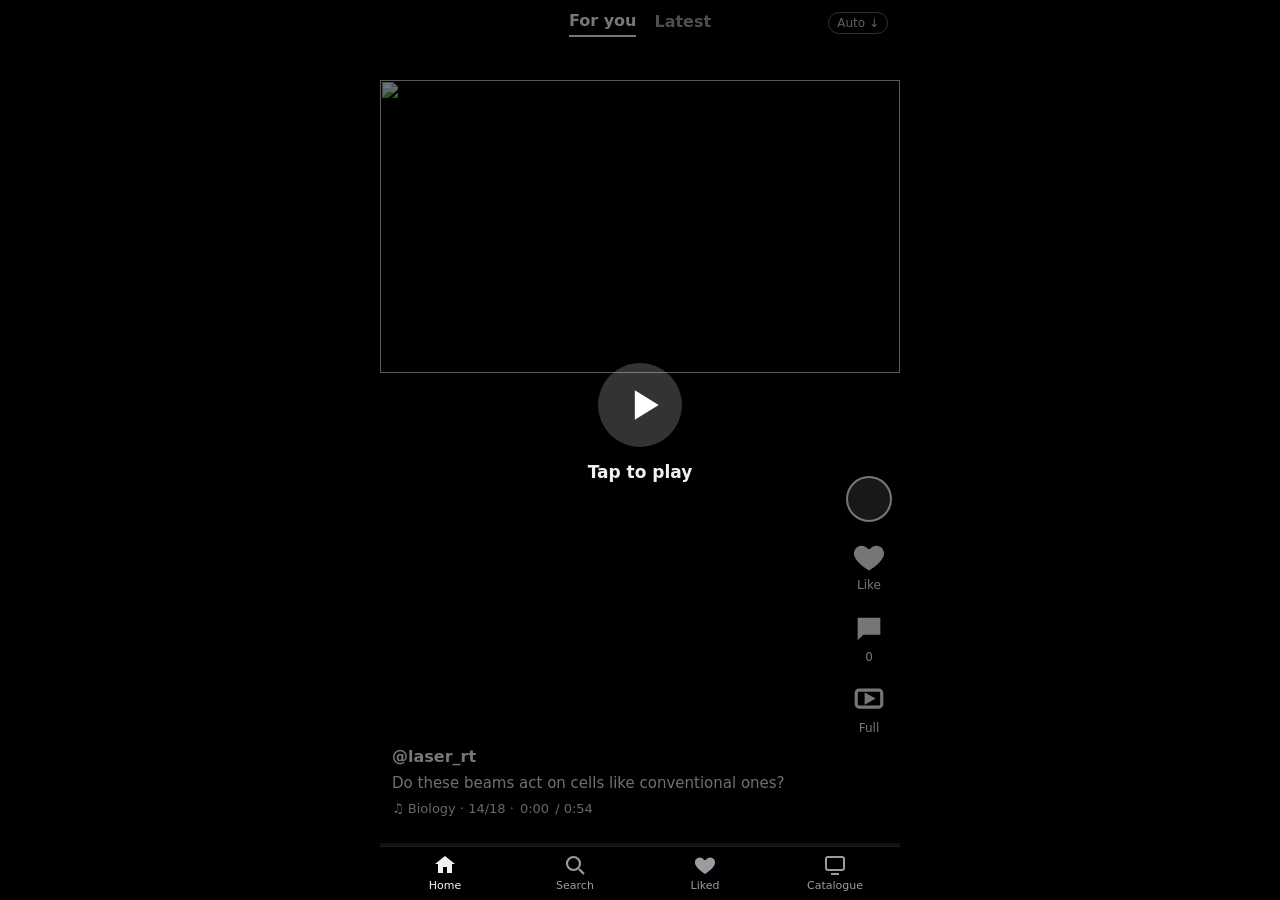
==== reels.html @ 9eea8e3e "reels.html: no video changes" ====
<!doctype html>
<html lang="en"><head><script src="config.js?v=9de1dff6"></script><script src="site.js?v=9de1dff6"></script><link rel="alternate" type="application/rss+xml" title="Explainers" href="feed.xml"><meta charset="utf-8">
<meta name="viewport" content="width=device-width,initial-scale=1,viewport-fit=cover,interactive-widget=resizes-content">
<meta name="theme-color" content="#000"><meta name="apple-mobile-web-app-capable" content="yes">
<title>Reels</title>
<style>
:root{--bg:#000;--card:#121318;--line:#25272e;--text:#f1f1f1;--mute:#9a9ca3;--acc:#fe2c55;--acc2:#25f4ee}
*{box-sizing:border-box;-webkit-tap-highlight-color:transparent}
html,body{margin:0;height:100%;background:var(--bg);color:var(--text);font:15px/1.35 system-ui,-apple-system,sans-serif;overflow:hidden}
button{font:inherit;color:inherit;background:none;border:0;padding:0;cursor:pointer}
#app{position:fixed;inset:0;max-width:520px;margin:auto;background:#000}
.view{position:absolute;inset:0 0 calc(54px + env(safe-area-inset-bottom));display:none}.view.on{display:block}
#nav{position:absolute;left:0;right:0;bottom:0;height:calc(54px + env(safe-area-inset-bottom));padding-bottom:env(safe-area-inset-bottom);
  display:flex;background:#000;border-top:1px solid #1c1d22;z-index:5}
#nav a{flex:1;display:flex;flex-direction:column;align-items:center;justify-content:center;color:var(--mute);text-decoration:none;font-size:11px;gap:2px}
#nav a.on{color:var(--text)}#nav svg{width:24px;height:24px}
/* feed */
#feed{height:100%;overflow-y:scroll;scroll-snap-type:y mandatory;overscroll-behavior:contain;scrollbar-width:none}
#feed::-webkit-scrollbar{display:none}
.slide{position:relative;height:100%;scroll-snap-align:start;scroll-snap-stop:always;overflow:hidden;background:#000}
.bg{position:absolute;inset:-30px;background-size:cover;background-position:center;filter:blur(26px) brightness(.45);transform:scale(1.1)}
.stage{position:absolute;left:0;right:0;top:max(80px,calc(42% - 28vw));aspect-ratio:16/9}
/* the picture never takes a touch: taps and holds go through to .tap (the rewind video sits above .tap, and a phone's
   own long-press menu on a video offers to download it) */
.stage{pointer-events:none;-webkit-touch-callout:none;-webkit-user-select:none;user-select:none}
.stage img,.stage video{position:absolute;inset:0;width:100%;height:100%;object-fit:contain;background:#000}
.stage video{opacity:0;transition:opacity .15s;z-index:1}.slide.ready .stage video{opacity:1}
.stage video.rv{z-index:2;opacity:0!important;transition:none}.stage video.rv.on{opacity:1!important}
.tap{position:absolute;inset:0;z-index:1;-webkit-user-select:none;user-select:none;-webkit-touch-callout:none;touch-action:pan-y}
.spd{position:absolute;top:calc(96px + env(safe-area-inset-top));left:50%;transform:translateX(-50%);z-index:3;display:none;
  background:#000a;border:1px solid #fff3;border-radius:16px;padding:5px 14px;font-weight:600;pointer-events:none;white-space:nowrap}
.slide.fast .spd,.slide.rew .spd{display:block}.slide.fast .spd::after{content:'2\00d7  \25b6\25b6'}.slide.rew .spd::after{content:'\25c0\25c0  Rewind'}
.side{position:absolute;right:8px;bottom:110px;display:flex;flex-direction:column;align-items:center;gap:18px;z-index:2}
.side button,.side a{display:flex;flex-direction:column;align-items:center;font-size:12px;gap:3px;color:#fff;text-decoration:none;text-shadow:0 1px 3px #000}
.side svg{width:34px;height:34px;filter:drop-shadow(0 1px 2px #000a)}
.av{width:46px;height:46px;border-radius:50%;border:2px solid #fff;background:#333 center/cover}
.liked svg{fill:var(--acc);stroke:var(--acc)}
.cap{position:absolute;left:12px;right:72px;bottom:28px;z-index:2;text-shadow:0 1px 3px #000}
.who{font-weight:700;font-size:16px;color:#fff;text-decoration:none}
.txt{margin-top:6px;display:-webkit-box;-webkit-line-clamp:3;-webkit-box-orient:vertical;overflow:hidden}.txt.open{-webkit-line-clamp:unset}.doc{display:none;color:#bbb;font-size:13px}.txt.open .doc{display:block;margin-top:6px}
.meta{margin-top:7px;font-size:13px;color:#ddd;display:flex;gap:6px;align-items:center}
/* the progress bar: a thin line with a finger-sized grab strip; dragging it scrubs through the reel */
.prog{position:absolute;left:0;right:0;bottom:0;height:24px;z-index:3;touch-action:none;cursor:pointer}
.prog b{position:absolute;left:0;right:0;bottom:0;height:3px;background:#ffffff26;transition:height .1s}
.prog i{position:relative;display:block;height:100%;width:0;background:#fff}
.prog i::after{content:'';position:absolute;right:-7px;top:50%;width:14px;height:14px;margin-top:-7px;border-radius:50%;background:#fff;display:none}
.slide.drag .prog b{height:6px}.slide.drag .prog i::after{display:block}
.scrub{position:absolute;left:50%;bottom:64px;transform:translateX(-50%);z-index:3;font-size:28px;font-weight:700;text-shadow:0 1px 4px #000;
  display:none;pointer-events:none;white-space:nowrap}
.slide.drag .scrub{display:block}.slide.drag .cap,.slide.drag .side{opacity:0}
/* notes, shown like comments */
#sheet{position:absolute;inset:0;z-index:8;display:none}#sheet.on{display:block}
#sheet .dim{position:absolute;inset:0;background:#0007}
#sheet .pan{position:absolute;left:0;right:0;bottom:0;height:64%;background:#1a1b20;border-radius:14px 14px 0 0;display:flex;flex-direction:column;
  padding-bottom:env(safe-area-inset-bottom)}
#sheet .hd{text-align:center;font-weight:700;font-size:14px;padding:14px 44px 10px;position:relative}
#sheet .x{position:absolute;right:14px;top:6px;font-size:26px;color:#aaa}
#clist{flex:1;overflow-y:auto;padding:0 14px}
#clist h4{margin:12px 0 2px;font-size:12px;color:var(--mute);font-weight:600}
.cm{display:flex;gap:10px;padding:9px 0}.cm.done{opacity:.55}
.cm .ts{flex:none;align-self:flex-start;background:#2a2b31;color:var(--acc2);border-radius:10px;padding:2px 8px;font-size:12px;font-weight:600}
.cm .bd{flex:1;min-width:0}.cm .sn{font-size:12px;color:var(--mute)}.cm .st{color:#8bd17c;margin-left:6px}
.cm .tx{margin-top:2px;white-space:pre-wrap;overflow-wrap:anywhere}
#cform{display:flex;gap:8px;padding:10px 12px;border-top:1px solid #2a2b31}
/* an editable line, not an input or textarea: phone browsers put their AutoFill bar (passwords, cards, places) over
   any form field, Chrome on Android even over a textarea, and it hides the box */
#cin{flex:1;min-width:0;background:#2a2b31;border-radius:18px;color:var(--text);padding:10px 14px;font:16px/1.3 system-ui,sans-serif;
  outline:none;min-height:40px;max-height:96px;overflow-y:auto;white-space:pre-wrap;overflow-wrap:anywhere;cursor:text}
#cin:empty::before{content:attr(data-ph);color:var(--mute);pointer-events:none}
#cform button{color:var(--acc);font-weight:700;padding:0 6px}
.top{position:absolute;top:0;left:0;right:0;z-index:4;display:flex;justify-content:center;align-items:center;gap:18px;
  padding:calc(10px + env(safe-area-inset-top)) 12px 10px;background:linear-gradient(#0009,#0000);pointer-events:none}
.top>*{pointer-events:auto}.top a{color:#ffffffa8;text-decoration:none;font-weight:600;font-size:16px;padding-bottom:3px}
.top a.on{color:#fff;border-bottom:2px solid #fff}.top .back{position:absolute;left:12px;font-size:22px;color:#fff}
.top .ttl{font-weight:700}.top .auto{position:absolute;right:12px;font-size:12px;color:#fffc;border:1px solid #fff6;border-radius:12px;padding:2px 8px}
.top .auto.on{background:#fff;color:#000}
#gate{position:absolute;inset:0;z-index:6;display:none;flex-direction:column;align-items:center;justify-content:center;gap:14px;
  background:#0008;font-weight:700;font-size:17px;text-shadow:0 1px 3px #000}
#gate svg{width:84px;height:84px;fill:#fff;background:#fff3;border-radius:50%;padding:20px 16px 20px 24px}
.pz{position:absolute;left:50%;top:50%;transform:translate(-50%,-50%);z-index:2;pointer-events:none;opacity:0;transition:opacity .15s}
.pz svg{width:72px;height:72px;fill:#fffb}.slide.paused .pz{opacity:1}
.heart{position:absolute;z-index:3;pointer-events:none;width:90px;height:90px;fill:var(--acc);animation:pop .7s forwards}
@keyframes pop{0%{transform:translate(-50%,-50%) scale(.3);opacity:0}25%{transform:translate(-50%,-50%) scale(1.1);opacity:1}
  100%{transform:translate(-50%,-90%) scale(1);opacity:0}}
#toast{position:fixed;left:50%;bottom:90px;transform:translateX(-50%);background:#fff;color:#000;border-radius:8px;padding:8px 14px;
  z-index:9;display:none;font-weight:600}
/* lists */
.page{height:100%;overflow-y:auto;padding:calc(10px + env(safe-area-inset-top)) 0 20px}
.bar{display:flex;align-items:center;gap:10px;padding:0 12px 10px}
.bar input{flex:1;background:#1e1f25;border:0;border-radius:8px;color:var(--text);padding:10px 12px;font:inherit;outline:none}
.bar .back{font-size:22px}
h3{font-size:14px;color:var(--mute);font-weight:600;margin:14px 12px 8px;text-transform:uppercase;letter-spacing:.04em}
.acc{display:flex;gap:12px;align-items:center;padding:8px 12px;color:var(--text);text-decoration:none}
.acc .av{width:54px;height:54px;border:0;flex:none}.acc b{display:block}.acc span{color:var(--mute);font-size:13px;display:block}
.acc .t{overflow:hidden;display:-webkit-box;-webkit-line-clamp:2;-webkit-box-orient:vertical}
.grid{display:grid;grid-template-columns:repeat(3,1fr);gap:2px}
.tile{position:relative;aspect-ratio:3/4;background:#111 center/cover;color:#fff;text-decoration:none;overflow:hidden}
.tile span{position:absolute;left:5px;bottom:4px;font-size:12px;font-weight:600;text-shadow:0 1px 3px #000}
.tile em{position:absolute;right:5px;top:4px;font-size:11px;font-style:normal;background:#000a;border-radius:4px;padding:0 5px}
.tile .nm{position:absolute;left:0;right:0;bottom:0;padding:18px 5px 4px;font-size:12px;background:linear-gradient(#0000,#000c);
  white-space:nowrap;overflow:hidden;text-overflow:ellipsis}
.prof{text-align:center;padding:0 16px}.prof .av{width:96px;height:96px;margin:6px auto 10px;border:0}
.prof .h{font-weight:700;font-size:17px}.prof .n{color:#ddd;margin-top:6px}
.stats{display:flex;justify-content:center;gap:26px;margin:14px 0}.stats b{display:block;font-size:17px}.stats span{color:var(--mute);font-size:13px}
.btns{display:flex;gap:8px;justify-content:center;margin-bottom:14px}
.btns a{background:var(--acc);color:#fff;border-radius:6px;padding:9px 18px;text-decoration:none;font-weight:600}
.btns a.alt{background:#2a2b31}
.empty{color:var(--mute);padding:30px 16px;text-align:center}
</style></head><body><div id="app">
<div id="v-feed" class="view"><div id="feed"></div><div class="top" id="ftop"></div>
 <button id="gate"><svg viewBox="0 0 24 24"><path d="M7 4v16l13-8z"/></svg>Tap to play</button></div>
<div id="v-search" class="view"><div class="page"><div class="bar"><input id="q" type="search" placeholder="Search accounts and reels" autocomplete="off"></div><div id="sres"></div></div></div>
<div id="v-liked" class="view"><div class="page"><div class="bar"><b style="font-size:17px">Liked</b></div><div id="lres"></div></div></div>
<div id="v-prof" class="view"><div class="page" id="pres"></div></div>
<nav id="nav">
 <a href="#/" data-v="feed"><svg viewBox="0 0 24 24" fill="currentColor"><path d="M12 3 2 11h3v9h5v-6h4v6h5v-9h3z"/></svg>Home</a>
 <a href="#/search" data-v="search"><svg viewBox="0 0 24 24" fill="none" stroke="currentColor" stroke-width="2.2"><circle cx="10.5" cy="10.5" r="6.5"/><path d="m16 16 5 5"/></svg>Search</a>
 <a href="#/liked" data-v="liked"><svg viewBox="0 0 24 24" fill="currentColor"><path d="M12 21s-7.5-4.6-9.6-9.2C.9 8.4 3 4.5 6.7 4.5c2.2 0 3.6 1.2 4.3 2.4h2c.7-1.2 2.1-2.4 4.3-2.4 3.7 0 5.8 3.9 4.3 7.3C19.5 16.4 12 21 12 21z"/></svg>Liked</a>
 <a href="/" data-v="cat"><svg viewBox="0 0 24 24" fill="none" stroke="currentColor" stroke-width="2"><rect x="3" y="4" width="18" height="13" rx="2"/><path d="M8 21h8"/></svg>Catalogue</a>
</nav>
<div id="sheet"><div class="dim"></div><div class="pan"><div class="hd"><span id="shd"></span><button class="x" aria-label="Close">&times;</button></div>
 <div id="clist"></div><div id="cform"><div id="cin" contenteditable="true" role="textbox" aria-label="Add a comment" enterkeyhint="send" spellcheck="true"></div><button id="cpost">Post</button></div></div></div>
</div><div id="toast"></div>
<script>
// window.SITE is set on the website (site/public/site.js): reels, notes and the catalogue's address come from there
const SITE=window.SITE||null,HOME=SITE?'./':'/';
const $=s=>document.querySelector(s),esc=s=>String(s).replace(/[&<>"']/g,c=>'&#'+c.charCodeAt(0)+';');
const fmt=s=>{s=Math.max(0,Math.round(s));return Math.floor(s/60)+':'+String(s%60).padStart(2,'0')};
const ls={get(k,d){try{const v=localStorage.getItem(k);return v==null?d:JSON.parse(v)}catch(e){return d}},
  set(k,v){try{localStorage.setItem(k,JSON.stringify(v))}catch(e){}}};
let accs=[],by={},all=[],likes=new Set(ls.get('reels:likes',[])),auto=ls.get('reels:auto',false);
const key=r=>r.vid+':'+r.scene;
const ICON={heart:'<svg viewBox="0 0 24 24" fill="#fff" stroke="#fff" stroke-width="1"><path d="M12 21s-7.5-4.6-9.6-9.2C.9 8.4 3 4.5 6.7 4.5c2.2 0 3.6 1.2 4.3 2.4h2c.7-1.2 2.1-2.4 4.3-2.4 3.7 0 5.8 3.9 4.3 7.3C19.5 16.4 12 21 12 21z"/></svg>',
  note:'<svg viewBox="0 0 24 24" fill="#fff"><path d="M4 4h16v12H8l-4 4z"/></svg>',
  full:'<svg viewBox="0 0 24 24" fill="none" stroke="#fff" stroke-width="2.2"><rect x="3" y="5" width="18" height="12" rx="2"/><path d="m10 8.5 4.5 2.5-4.5 2.5z" fill="#fff"/></svg>',
  play:'<svg viewBox="0 0 24 24"><path d="M7 4v16l13-8z"/></svg>'};
// one <video> for the whole page, moved into whichever reel is on screen: a phone unlocks sound once for it, and
// only one stream is ever loading
const V=document.createElement('video');V.playsInline=true;V.muted=true;V.preload='auto';
for(const k of ['playsinline','webkit-playsinline','muted'])V.setAttribute(k,'');
// the rewind copy: the same picture played backwards (made by the server, tools/reels_reverse.sh), shown over V and
// played forwards at 3x while the left half is held; a moment t of the video is revD - t in it
const R=document.createElement('video');R.className='rv';R.playsInline=true;R.muted=true;R.preload='auto';
for(const k of ['playsinline','webkit-playsinline','muted'])R.setAttribute(k,'');
R.onerror=()=>{R.dataset.src=''};                       // not made yet: ask again on the next reel
let revD=0;
// sound is on from the start; a browser that refuses to autoplay with sound gets the reel silent, and the first tap
// turns the sound on for the rest of the visit
let list=[],mode='',cur=null,curSl=null,userPaused=false,soundOn=true,jumpT=null;
// a fresh visit opens on a tap-to-play cover: a browser plays sound only once the page has been touched, so with the
// cover the first reel starts with its sound rather than silent, and every reel after it plays with sound by itself
let gated=!(navigator.userActivation&&navigator.userActivation.hasBeenActive);
$('#gate').onclick=()=>{gated=false;$('#gate').style.display='none';soundOn=true;V.muted=false;userPaused=false;
  if(curSl)curSl.classList.remove('paused','blocked');start()};
// the reel on screen: the observer, and the scroll position once scrolling stops (a backgrounded tab may skip the observer)
function settle(){const f=$('#feed'),s=f.children[Math.round(f.scrollTop/(f.clientHeight||1))];if(s)activate(s)}
$('#feed').addEventListener('scroll',()=>{clearTimeout(settle._t);settle._t=setTimeout(settle,150)},{passive:true});
// an Android keyboard shrinks the page (interactive-widget=resizes-content, so the comment box sits on it), and every
// reel with it: keep the reel on screen in place, and change reels only while no comment sheet is open
addEventListener('resize',()=>{if(curSl)$('#feed').scrollTop=curSl.offsetTop});
const io=new IntersectionObserver(es=>{for(const e of es)if(e.isIntersecting)activate(e.target)},{root:$('#feed'),threshold:.6});
function slide(r,k){const a=by[r.vid],s=document.createElement('section');s.className='slide';s._r=r;s._k=k;
  s.innerHTML=`<div class="bg"></div><div class="stage"><img alt=""></div>
   <div class="tap"></div><div class="pz">${ICON.play}</div><div class="spd"></div>
   <div class="side"><a class="av" href="#/@${encodeURIComponent(r.vid)}" style="background-image:url('${a.avatar}')" aria-label="Account"></a>
    <button class="lk${likes.has(key(r))?' liked':''}">${ICON.heart}<span>Like</span></button>
    <button class="nt">${ICON.note}<span>0</span></button>
    <a class="fl" href="#">${ICON.full}<span>Full</span></a></div>
   <div class="cap"><a class="who" href="#/@${encodeURIComponent(r.vid)}">@${esc(r.vid)}</a>
    <div class="txt">${esc(r.cap||r.name)}${r.doc?`<span class="doc"> ${esc(r.doc)}</span>`:''}</div>
    <div class="meta">&#9835; ${esc(r.name)} &middot; ${r.n}/${a.reels.length} &middot; <span class="tm">0:00</span> / ${fmt(r.b-r.a)}</div></div>
   <div class="prog"><b><i></i></b></div><div class="scrub"></div>`;
  if(notes[r.vid])noteCount(s);
  s.querySelector('.txt').onclick=e=>e.currentTarget.classList.toggle('open');
  // drag the bar to a moment of the reel: the picture follows the finger, and play carries on from there on release
  const pg=s.querySelector('.prog');
  const scrubTo=e=>{const rc=pg.getBoundingClientRect(),f=Math.max(0,Math.min(1,(e.clientX-rc.left)/rc.width)),t=r.a+f*(r.b-r.a);
    s._drag.t=Math.min(t,r.b-.1);pg.querySelector('i').style.width=f*100+'%';
    s.querySelector('.scrub').textContent=fmt(t-r.a)+' / '+fmt(r.b-r.a);s.querySelector('.tm').textContent=fmt(t-r.a);
    if(!V.seeking)V.currentTime=s._drag.t};
  pg.addEventListener('pointerdown',e=>{if(s!==curSl)return;e.preventDefault();e.stopPropagation();pg.setPointerCapture(e.pointerId);
    s._drag={was:V.paused,t:V.currentTime};V.pause();s.classList.add('drag');scrubTo(e)});
  pg.addEventListener('pointermove',e=>{if(s._drag)scrubTo(e)});
  const drop=()=>{const d=s._drag;if(!d)return;s._drag=null;s.classList.remove('drag');V.currentTime=d.t;
    if(!d.was&&!userPaused)V.play().catch(()=>{})};
  pg.addEventListener('pointerup',drop);pg.addEventListener('pointercancel',drop);pg.onclick=e=>e.stopPropagation();
  s.querySelector('.lk').onclick=()=>like(s,false);
  s.querySelector('.nt').onclick=()=>note(s);
  s.querySelector('.fl').onclick=e=>{e.preventDefault();location.href=HOME+'#v='+encodeURIComponent(r.vid)+'&t='+Math.floor(s===curSl?V.currentTime:r.a)};
  let last=0;
  // act on the tap itself, never after a timer: a phone only lets play() and sound through inside the tap's handler.
  // A second tap within 300 ms undoes the first one's pause or play and likes the reel instead
  let toggled=false,hold=null,held=false;
  const tp=s.querySelector('.tap');
  tp.onclick=e=>{if(held){held=false;return}const now=Date.now(),dbl=now-last<300;last=dbl?0:now;
    if(dbl){if(toggled)toggle(s);toggled=false;like(s,true,e);return}
    if(V.muted){soundOn=true;V.muted=false}           // a reel playing silent gets its sound with the first tap
    toggled=true;toggle(s)};
  // press and hold: the right half plays at 2x, the left half rewinds, until the finger lifts (a swipe cancels it)
  tp.addEventListener('pointerdown',e=>{held=false;if(s!==curSl)return;
    const right=e.clientX-s.getBoundingClientRect().left>s.clientWidth/2;
    hold={x:e.clientX,y:e.clientY,t:setTimeout(()=>{held=true;startHold(s,right)},350)}});
  tp.addEventListener('pointermove',e=>{if(hold&&!held&&Math.hypot(e.clientX-hold.x,e.clientY-hold.y)>12){clearTimeout(hold.t);hold=null}});
  for(const k of ['pointerup','pointercancel','pointerleave'])tp.addEventListener(k,()=>{if(hold){clearTimeout(hold.t);hold=null}if(held)stopHold(s)});
  tp.oncontextmenu=e=>e.preventDefault();
  return s}
let rew=null,holdPaused=false;
function startHold(s,right){holdPaused=V.paused;s.classList.add(right?'fast':'rew');
  if(right){V.playbackRate=2;V.play().catch(()=>{})}
  else{V.pause();const D=R.duration;
    if(R.readyState>=2&&isFinite(D)&&Math.abs(D-V.duration)<2){revD=D;R.currentTime=Math.max(0,D-V.currentTime);
      R.addEventListener('seeked',()=>{if(!s.classList.contains('rew'))return;R.classList.add('on');R.playbackRate=3;R.play().catch(()=>{})},{once:true})}
    else{revD=0;if(R.readyState<1)R.play().then(()=>R.pause()).catch(()=>{});   // fallback: step back by seeking
      rew=setInterval(()=>{if(!V.seeking&&cur)V.currentTime=Math.max(cur.a,V.currentTime-.6)},100)}}}
function stopHold(s){if(!s.classList.contains('fast')&&!s.classList.contains('rew'))return;
  const back=s.classList.contains('rew')&&revD;s.classList.remove('fast','rew');V.playbackRate=1;clearInterval(rew);rew=null;
  if(back){V.currentTime=Math.max(cur.a,revD-R.currentTime);R.pause();revD=0;   // keep the rewind frame up until V is there
    V.addEventListener('seeked',()=>R.classList.remove('on'),{once:true})}
  holdPaused?V.pause():V.play().catch(()=>{})}
// posters only for the reel on screen and its neighbours: a phone opens few connections to the server, and a
// screenful of poster requests would hold up the video itself
function hydrate(s){if(s&&!s._h){s._h=1;s.querySelector('.bg').style.backgroundImage=`url('${s._r.thumb}')`;s.querySelector('.stage img').src=s._r.thumb}}
function toggle(s){if(V.paused){userPaused=false;s.classList.remove('blocked');V.play().catch(()=>{})}else{userPaused=true;V.pause()}
  s.classList.toggle('paused',userPaused)}
// start the reel: muted autoplay is allowed everywhere; if even that is refused, show the play button and wait for a tap
function start(){const s=curSl;if(gated)return;V.play().then(()=>s&&s.classList.remove('blocked')).catch(()=>{
  if(!V.muted){V.muted=true;soundOn=false;return start()}
  if(s===curSl){s.classList.add('paused','blocked')}})}
function like(s,burst,e){const k=key(s._r),b=s.querySelector('.lk');
  if(burst){const h=document.createElementNS('http://www.w3.org/2000/svg','svg');h.setAttribute('viewBox','0 0 24 24');h.setAttribute('class','heart');
    h.innerHTML=ICON.heart.replace(/^<svg[^>]*>|<\/svg>$/g,'');h.style.left=e.clientX-s.getBoundingClientRect().left+'px';
    h.style.top=e.clientY-s.getBoundingClientRect().top+'px';s.append(h);setTimeout(()=>h.remove(),800);likes.add(k)}
  else likes.has(k)?likes.delete(k):likes.add(k);
  b.classList.toggle('liked',likes.has(k));ls.set('reels:likes',[...likes])}
// notes read like comments: the sheet lists this reel's notes, then the rest of the video's, each with the moment it
// is about (tap it to go there), and a box to add one at the moment the reel was paused on
const notes={};      // video id -> its notes from feedback.json, fetched when one of its reels first comes up
const inReel=(n,r)=>n.t>=r.a&&n.t<r.b;
async function loadNotes(vid){try{notes[vid]=SITE?await SITE.notes(vid):await (await fetch('/api/notes?id='+encodeURIComponent(vid))).json()}catch(e){notes[vid]=notes[vid]||[]}
  document.querySelectorAll('.slide').forEach(s=>{if(s._r.vid===vid)noteCount(s)})}
function noteCount(s){const k=(notes[s._r.vid]||[]).filter(n=>inReel(n,s._r)).length;s.querySelector('.nt span').textContent=k}
let sheetSl=null,sheetT=0,sheetWas=false;
async function note(s){const r=s._r;sheetSl=s;sheetT=s===curSl?V.currentTime:r.a;sheetWas=V.paused;if(s===curSl)V.pause();
  $('#cin').dataset.ph='Add a comment at '+fmt(sheetT-r.a)+'…';$('#sheet').classList.add('on');renderSheet();
  await loadNotes(r.vid);if(sheetSl===s)renderSheet()}
function renderSheet(){const r=sheetSl._r,a=by[r.vid],ns=(notes[r.vid]||[]).slice().sort((x,y)=>x.t-y.t);
  const reelOf=t=>a.reels.find(q=>t>=q.a&&t<q.b)||a.reels[a.reels.length-1];
  const row=n=>{const q=reelOf(n.t),done=n.status!=='open';return `<div class="cm${done?' done':''}">
     <button class="ts" data-n="${q.n-1}" data-t="${n.t}">${fmt(n.t-q.a)}</button>
     <div class="bd"><div class="sn">${n.by?'@'+esc(n.by)+' &middot; ':''}${esc(q.name)}${done?'<span class="st">&#10003; resolved</span>':''}</div><div class="tx">${esc(n.text)}</div>
     ${done&&n.resolution?`<div class="sn">&rarr; ${esc(n.resolution)}</div>`:''}</div></div>`};
  const mine=ns.filter(n=>inReel(n,r)),rest=ns.filter(n=>!inReel(n,r));
  $('#shd').textContent=ns.length+(ns.length===1?' comment':' comments');
  $('#clist').innerHTML=(mine.length?mine.map(row).join(''):'<div class="empty" style="padding:18px">No comments yet. Be the first.</div>')+
    (rest.length?`<h4>Elsewhere in @${esc(r.vid)}</h4>`+rest.map(row).join(''):'')}
function closeSheet(jump){if(!sheetSl)return;const s=sheetSl;sheetSl=null;$('#sheet').classList.remove('on');$('#cin').blur();
  if(!jump&&s===curSl&&!sheetWas&&!userPaused)V.play().catch(()=>{})}
$('#sheet .dim').onclick=$('#sheet .x').onclick=()=>closeSheet();
$('#clist').onclick=e=>{const b=e.target.closest('.ts');if(!b)return;const t=+b.dataset.t,s=sheetSl;closeSheet(true);
  if(s===curSl&&inReel({t},cur)){V.currentTime=t;userPaused=false;s.classList.remove('paused');V.play().catch(()=>{})}
  else{jumpT=t;setTimeout(()=>{jumpT=null},3000);location.hash='#/@'+encodeURIComponent(s._r.vid)+'/'+b.dataset.n}};
async function post(){const s=sheetSl,text=$('#cin').innerText.trim();if(!s||!text)return;
  const ok=SITE?await SITE.addNote(s._r.vid,sheetT,text):await fetch('/api/notes',{method:'POST',headers:{'Content-Type':'application/json'},body:JSON.stringify({id:s._r.vid,t:sheetT,text})}).then(x=>x.ok).catch(()=>false);
  if(!ok)return SITE?null:toast('Could not post the comment');$('#cin').textContent='';await loadNotes(s._r.vid);if(sheetSl===s)renderSheet()}
try{$('#cin').contentEditable='plaintext-only'}catch(e){}   // no pasted formatting where the browser allows it
// a box emptied by backspacing can keep a stray <br>, which would hide the placeholder
$('#cin').oninput=e=>{const c=e.currentTarget;if(!c.innerText.trim()&&c.innerHTML)c.innerHTML=''};
$('#cpost').onmousedown=e=>e.preventDefault();$('#cpost').onclick=post;   // keep the keyboard up when tapping Post
$('#cin').onkeydown=e=>{if(e.key==='Enter'&&!e.shiftKey){e.preventDefault();post()}};
// the phone keyboard covers the bottom of the page without resizing it, and an iPhone also scrolls the page under it
// (and may report innerHeight already shrunk): fit the sheet to exactly the part of the page still in view, so its
// bottom edge, with the comment box, is the top of the keyboard. The keyboard animates in, so measure again later too
if(window.visualViewport){const vv=visualViewport,fit=()=>{const sh=$('#sheet'),p=$('#sheet .pan'),
    kb=document.documentElement.clientHeight-vv.height>80;
  sh.style.top=vv.offsetTop+'px';sh.style.height=vv.height+'px';sh.style.bottom='auto';
  p.style.height=kb?Math.max(150,vv.height-50)+'px':''};
  vv.addEventListener('resize',fit);vv.addEventListener('scroll',fit);
  $('#cin').addEventListener('focus',()=>{fit();for(const ms of [150,350,700])setTimeout(fit,ms)});
  $('#cin').addEventListener('blur',()=>setTimeout(fit,350))}
function toast(t){const e=$('#toast');e.textContent=t;e.style.display='block';clearTimeout(e._t);e._t=setTimeout(()=>e.style.display='none',1600)}
function activate(s){if(curSl===s||sheetSl)return;if(curSl){curSl.classList.remove('ready','paused')}curSl=s;cur=s._r;userPaused=false;
  const a=by[cur.vid],src=a.small||a.src;s.querySelector('.stage').prepend(V);
  R.classList.remove('on');revD=0;s.querySelector('.stage').append(R);if(a.rev&&R.dataset.src!==a.rev){R.dataset.src=a.rev;R.src=a.rev;R.load()}
  let n=s;hydrate(s);for(let i=0;i<3&&n;i++){n=n.nextElementSibling;hydrate(n)}hydrate(s.previousElementSibling);
  // a new file: start it at once (an iPhone loads nothing until play() is called), silent until it has jumped to
  // the scene, then seek when its length is known
  // a note's moment to start at: kept until its reel comes up, since the rebuilt feed may pass the first reel on the way
  const t0=jumpT!=null&&inReel({t:jumpT},cur)?jumpT:cur.a+.01;if(t0===jumpT)jumpT=null;
  if(notes[cur.vid])noteCount(s);else loadNotes(cur.vid);
  if(V.dataset.src!==src){V.dataset.src=src;V.src=src;V.muted=true;V.load();
    V.addEventListener('loadedmetadata',()=>{V.currentTime=t0},{once:true});start()}
  else{V.currentTime=t0;start()}
  ls.set('reels:pos:'+mode,s._k);if(s._k>list.length-4&&mode==='foryou')more()}
function inScene(){return cur&&V.currentTime>=cur.a-.3&&V.currentTime<=cur.b}
// once at the scene, turn the sound on, but only after the visitor has touched the page: before that a phone pauses
// a video whose sound is switched on (iPhone does it after play() has already succeeded, so nothing would restart
// it), and a freshly opened link would sit still until tapped. Until then the reel plays silent
const touched=()=>!navigator.userActivation||navigator.userActivation.hasBeenActive;
V.addEventListener('seeked',()=>{const d=curSl&&curSl._drag;if(d&&Math.abs(V.currentTime-d.t)>.15)V.currentTime=d.t;   // catch up with the finger
  if(!curSl||!inScene())return;curSl.classList.add('ready');
  if(V.muted&&soundOn&&touched()){V.muted=false;if(V.paused)return;
    const s=curSl,back=()=>{V.muted=true;soundOn=false;if(s===curSl&&!userPaused)V.play().catch(()=>{})};
    V.play().catch(back);setTimeout(()=>{if(V.paused&&!V.muted&&s===curSl&&!userPaused&&!s._drag&&!sheetSl&&!s.classList.contains('rew'))back()},400)}});
V.addEventListener('playing',()=>{if(curSl&&inScene())curSl.classList.add('ready')});
// keep the clip inside its scene: every frame while visible, and on timeupdate as a backstop
function shown(t){const e=curSl.querySelector('.tm'),v=fmt(Math.min(cur.b,Math.max(cur.a,t))-cur.a);if(e.textContent!==v)e.textContent=v;
  curSl.querySelector('.prog i').style.width=Math.max(0,Math.min(100,100*(t-cur.a)/(cur.b-cur.a)))+'%'}
function check(){
  if(curSl&&curSl._drag)return;                                                              // the finger has the bar
  if(revD&&cur&&curSl&&R.classList.contains('on')){const t=revD-R.currentTime;if(t<=cur.a)R.pause();   // rewinding: stop at the scene's start
    shown(t);return}
  if(cur&&curSl&&!V.seeking&&V.readyState>1){const t=V.currentTime;
    if(t>=cur.b-.06||t<cur.a-1){if(auto&&t>=cur.b-.06&&curSl.nextElementSibling){V.pause();curSl.nextElementSibling.scrollIntoView({behavior:'smooth'})}else V.currentTime=cur.a}
    shown(t)}}
V.addEventListener('timeupdate',check);(function tick(){check();requestAnimationFrame(tick)})();
function shuffled(){const a=all.slice();for(let i=a.length-1;i>0;i--){const j=Math.random()*(i+1)|0;[a[i],a[j]]=[a[j],a[i]]}return a}
function more(){const add=shuffled(),f=$('#feed');add.forEach(r=>{const s=slide(r,list.length);list.push(r);f.append(s);io.observe(s)})}
function showFeed(m,items,start,top){if(mode!==m||!list.length||m.startsWith('@')||m==='liked'){mode=m;list=items;curSl=null;cur=null;
    const f=$('#feed');io.disconnect();f.replaceChildren(...list.map((r,k)=>slide(r,k)));f.querySelectorAll('.slide').forEach(s=>io.observe(s));
    setTimeout(()=>{f.scrollTop=(start||0)*f.clientHeight;settle()})}
  else if(curSl&&!userPaused&&!gated)V.play().catch(()=>{});
  $('#ftop').innerHTML=top;const au=$('#ftop .auto');if(au)au.onclick=()=>{auto=!auto;ls.set('reels:auto',auto);au.classList.toggle('on',auto)}}
const autoBtn=()=>`<button class="auto${auto?' on':''}">Auto &darr;</button>`;
function tile(r,href,label){return `<a class="tile" href="${href}" style="background-image:url('${r.thumb}')"><em>${fmt(r.b-r.a)}</em><div class="nm">${label}</div></a>`}
function accRow(a){return `<a class="acc" href="#/@${encodeURIComponent(a.id)}"><div class="av" style="background-image:url('${a.avatar}')"></div>
  <div><b>@${esc(a.id)}</b><span class="t">${esc(a.title)}</span><span>${a.reels.length} reels &middot; ${fmt(a.dur)}</span></div></a>`}
function search(){const q=$('#q').value.trim().toLowerCase(),hit=s=>!q||String(s).toLowerCase().includes(q);
  const as=accs.filter(a=>hit(a.id)||hit(a.title)),rs=q?all.filter(r=>hit(r.name)||hit(r.cap)||hit(r.doc)||hit(r.words)||hit(r.vid)):[];
  $('#sres').innerHTML=(as.length?'<h3>Accounts</h3>'+as.map(accRow).join(''):'')+
    (rs.length?'<h3>Reels</h3><div class="grid">'+rs.slice(0,90).map(r=>tile(r,'#/@'+encodeURIComponent(r.vid)+'/'+(r.n-1),esc(r.name))).join('')+'</div>':'')+
    (!as.length&&!rs.length?'<div class="empty">Nothing matches.</div>':'')}
function liked(k){const rs=all.filter(r=>likes.has(key(r)));
  if(k!=null&&rs.length)return showFeed('liked',rs,Math.min(k,rs.length-1),`<a class="back" href="#/liked">&larr;</a><span class="ttl">Liked</span>${autoBtn()}`);
  $('#lres').innerHTML=rs.length?'<div class="grid">'+rs.map((r,k)=>tile(r,'#/liked/'+k,esc(r.name))).join('')+'</div>':'<div class="empty">Double-tap a reel to like it.</div>'}
function profile(a){const tot=a.reels.reduce((s,r)=>s+r.b-r.a,0);
  $('#pres').innerHTML=`<div class="bar"><a class="back" href="javascript:history.back()" style="color:#fff;text-decoration:none">&larr;</a><b>@${esc(a.id)}</b></div>
   <div class="prof"><div class="av" style="background-image:url('${a.avatar}')"></div><div class="h">@${esc(a.id)}</div><div class="n">${esc(a.title)}</div>
   <div class="stats"><div><b>${a.reels.length}</b><span>Reels</span></div><div><b>${fmt(tot)}</b><span>Length</span></div>
    <div><b>${new Date(a.mtime*1000).toLocaleDateString()}</b><span>Posted</span></div></div>
   <div class="btns"><a href="#/@${encodeURIComponent(a.id)}/0">Play all</a><a class="alt" href="${HOME}#v=${encodeURIComponent(a.id)}&t=0">Full video</a></div></div>
   <div class="grid">${a.reels.map(r=>tile(r,'#/@'+encodeURIComponent(a.id)+'/'+(r.n-1),r.n+' &middot; '+esc(r.name))).join('')}</div>`;
  $('#pres').scrollTop=0}
function show(v){document.querySelectorAll('.view').forEach(e=>e.classList.toggle('on',e.id==='v-'+v));
  $('#gate').style.display=gated&&v==='feed'?'flex':'none';closeSheet(true);if(v!=='feed'){V.pause()}}
function route(){const h=decodeURIComponent(location.hash.slice(1)||'/');let m,nav='feed';
  if(h==='/'||h==='/latest'){const lat=h==='/latest';show('feed');
    const items=lat?accs.flatMap(a=>a.reels.map(r=>r)):null;
    showFeed(lat?'latest':'foryou',lat?items:shuffled(),lat?ls.get('reels:pos:latest',0):0,
      `<a href="#/" class="${lat?'':'on'}">For you</a><a href="#/latest" class="${lat?'on':''}">Latest</a>${autoBtn()}`)}
  else if(h.startsWith('/search')){show('search');nav='search';search();}
  else if((m=h.match(/^\/liked(?:\/(\d+))?$/))){nav='liked';if(m[1]!=null){show('feed');liked(+m[1])}else{show('liked');liked()}}
  else if((m=h.match(/^\/@([^/]+)(?:\/(\d+))?$/))&&by[m[1]]){const a=by[m[1]];nav='';
    if(m[2]!=null){show('feed');showFeed('@'+a.id,a.reels,Math.min(+m[2],a.reels.length-1),
      `<a class="back" href="#/@${encodeURIComponent(a.id)}">&larr;</a><span class="ttl">@${esc(a.id)}</span>${autoBtn()}`)}
    else{show('prof');profile(a)}}
  else{location.hash='#/';return}
  document.querySelectorAll('#nav a').forEach(e=>e.classList.toggle('on',e.dataset.v===nav))}
$('#q').oninput=search;window.onhashchange=route;
document.addEventListener('visibilitychange',()=>{if(document.hidden)V.pause()});
if(SITE)document.querySelector('#nav a[data-v=cat]').href=HOME;
(SITE?SITE.reels():fetch('/api/reels').then(r=>r.json())).then(d=>{accs=d;by=Object.fromEntries(d.map(a=>[a.id,a]));
  all=d.flatMap(a=>a.reels.map((r,k)=>Object.assign(r,{vid:a.id,n:k+1})));route()});
</script></body></html>
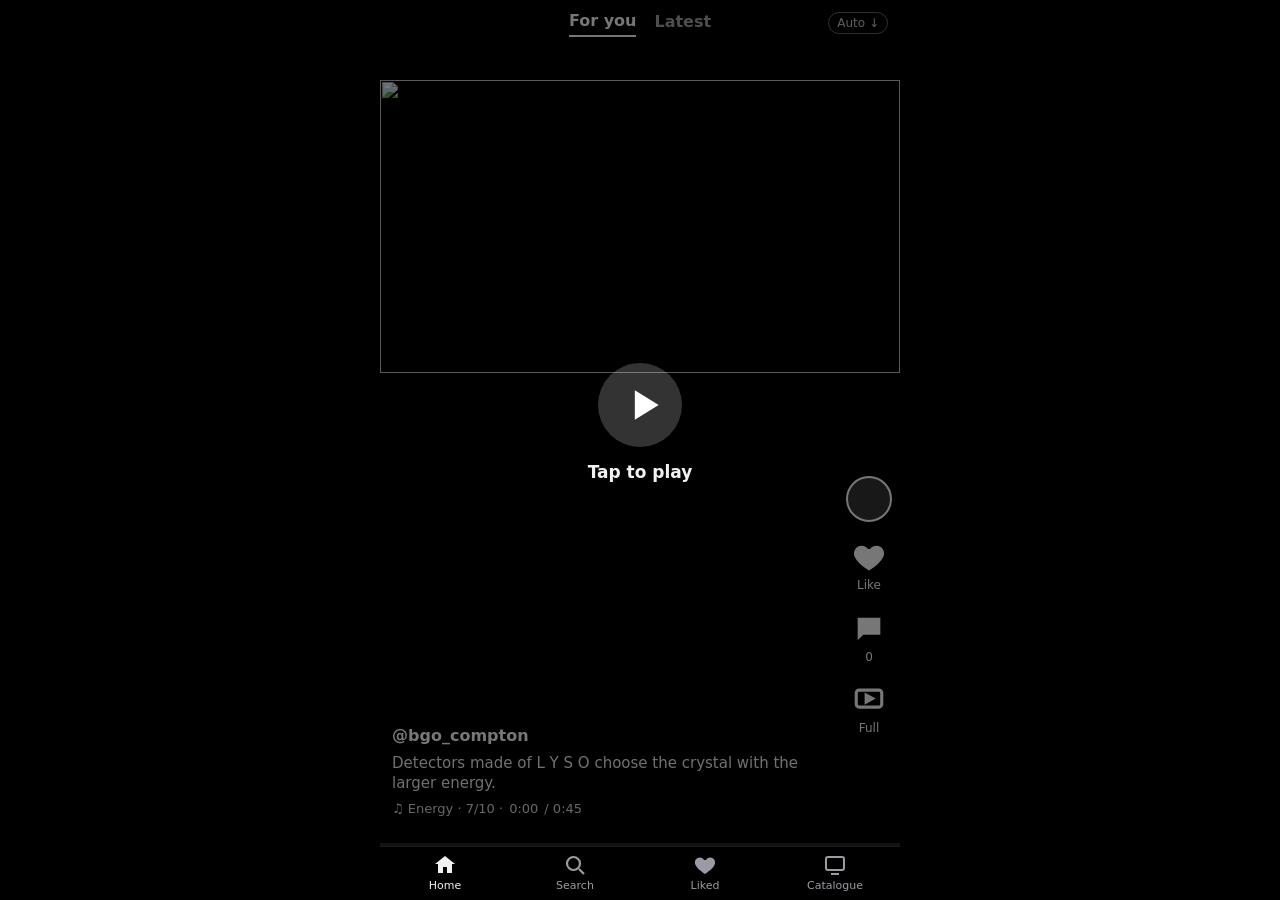
==== commit f154956e: "reels.html: no video changes" ====
--- a/reels.html
+++ b/reels.html
@@ -1,5 +1,5 @@
 <!doctype html>
-<html lang="en"><head><script src="config.js?v=9de1dff6"></script><script src="site.js?v=9de1dff6"></script><link rel="alternate" type="application/rss+xml" title="Explainers" href="feed.xml"><meta charset="utf-8">
+<html lang="en"><head><script src="config.js?v=3dc3435a"></script><script src="site.js?v=3dc3435a"></script><link rel="alternate" type="application/rss+xml" title="Explainers" href="feed.xml"><meta charset="utf-8">
 <meta name="viewport" content="width=device-width,initial-scale=1,viewport-fit=cover,interactive-widget=resizes-content">
 <meta name="theme-color" content="#000"><meta name="apple-mobile-web-app-capable" content="yes">
 <title>Reels</title>
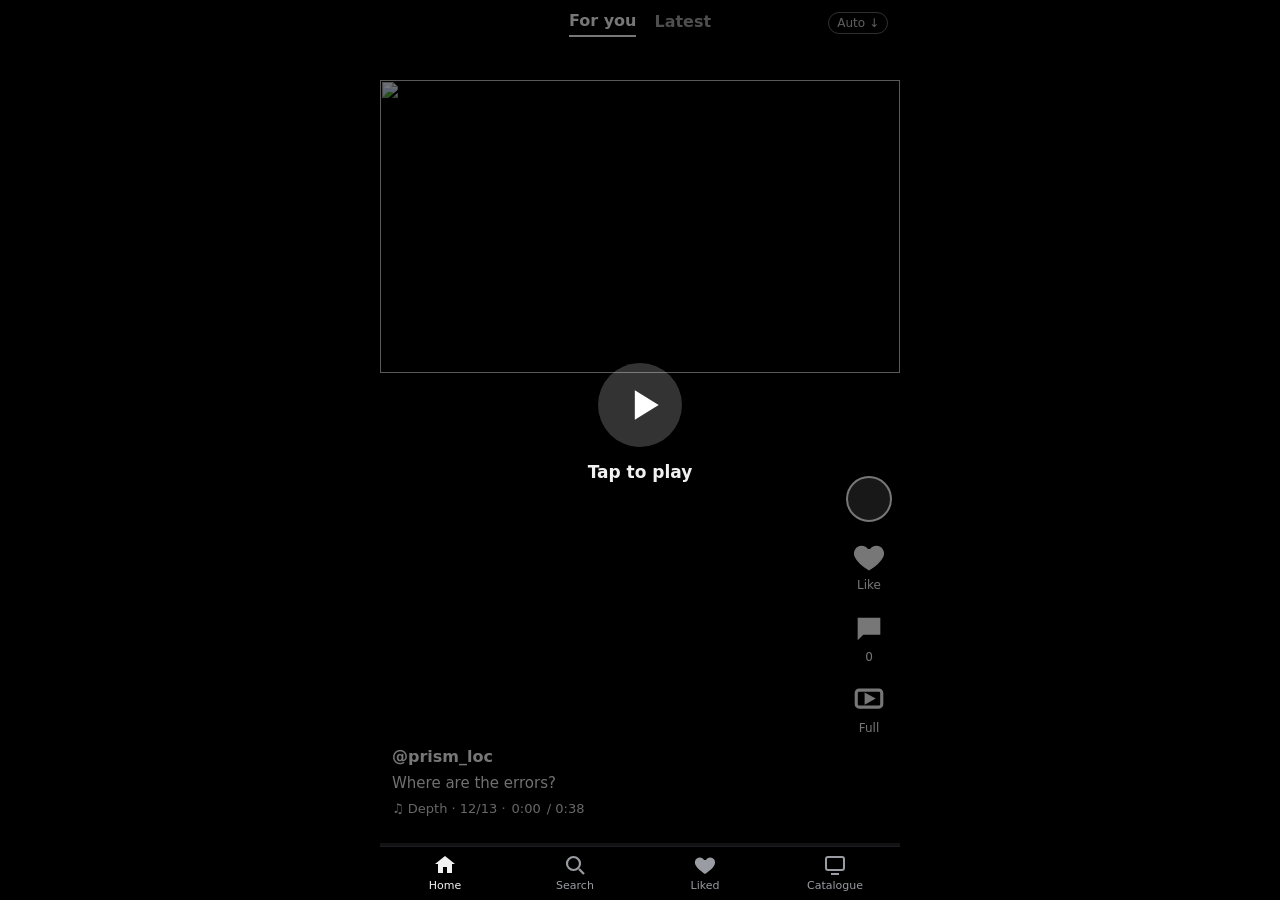
==== commit d41baac4: "reels.html: no video changes" ====
--- a/reels.html
+++ b/reels.html
@@ -1,5 +1,5 @@
 <!doctype html>
-<html lang="en"><head><script src="config.js?v=3dc3435a"></script><script src="site.js?v=3dc3435a"></script><link rel="alternate" type="application/rss+xml" title="Explainers" href="feed.xml"><meta charset="utf-8">
+<html lang="en"><head><script src="config.js?v=ce21af7e"></script><script src="site.js?v=ce21af7e"></script><link rel="alternate" type="application/rss+xml" title="Explainers" href="feed.xml"><meta charset="utf-8">
 <meta name="viewport" content="width=device-width,initial-scale=1,viewport-fit=cover,interactive-widget=resizes-content">
 <meta name="theme-color" content="#000"><meta name="apple-mobile-web-app-capable" content="yes">
 <title>Reels</title>
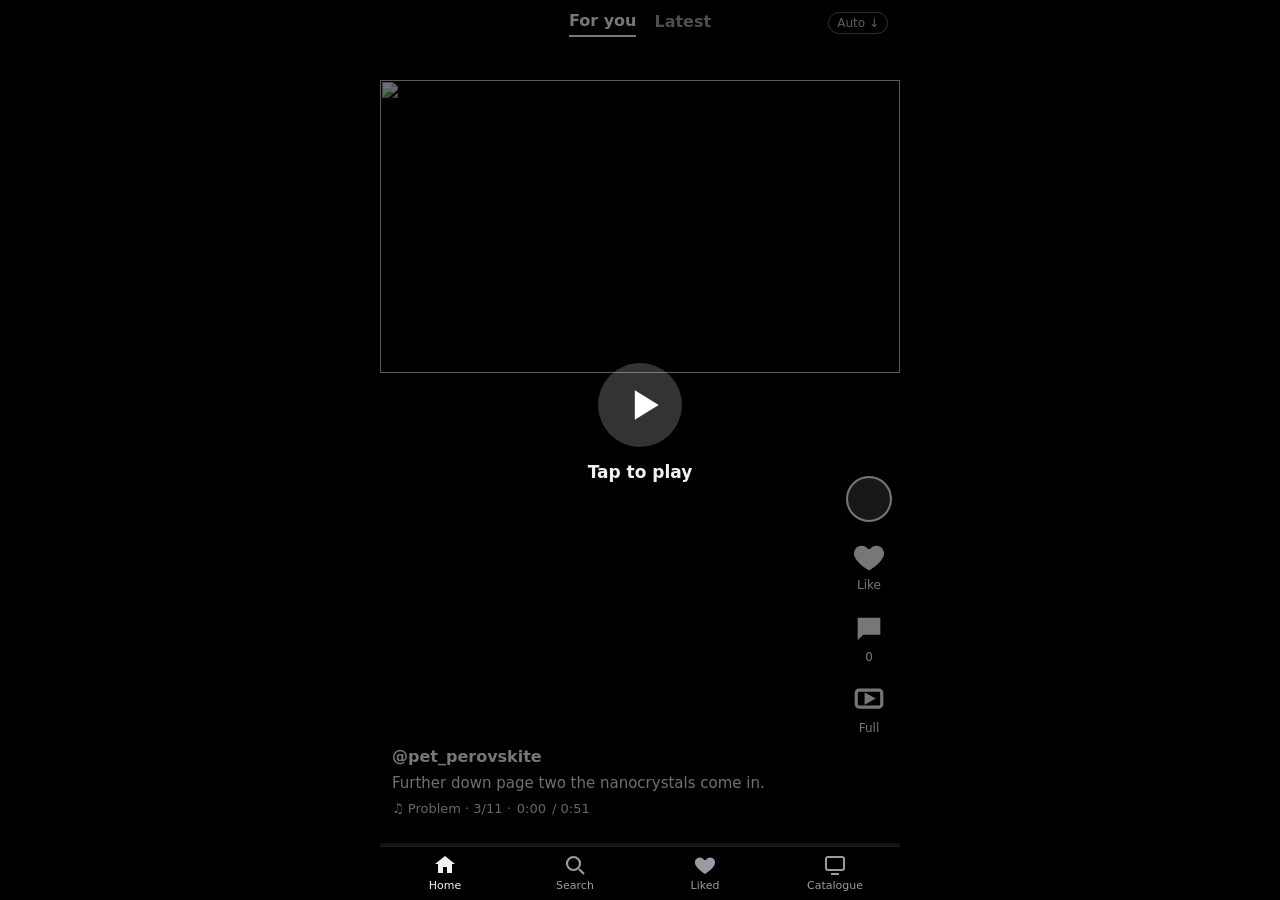
==== commit 566c16fd: "reels.html: 1 new" ====
--- a/reels.html
+++ b/reels.html
@@ -1,5 +1,5 @@
 <!doctype html>
-<html lang="en"><head><script src="config.js?v=ce21af7e"></script><script src="site.js?v=ce21af7e"></script><link rel="alternate" type="application/rss+xml" title="Explainers" href="feed.xml"><meta charset="utf-8">
+<html lang="en"><head><script src="config.js?v=a9d47e44"></script><script src="site.js?v=a9d47e44"></script><link rel="alternate" type="application/rss+xml" title="Explainers" href="feed.xml"><meta charset="utf-8">
 <meta name="viewport" content="width=device-width,initial-scale=1,viewport-fit=cover,interactive-widget=resizes-content">
 <meta name="theme-color" content="#000"><meta name="apple-mobile-web-app-capable" content="yes">
 <title>Reels</title>
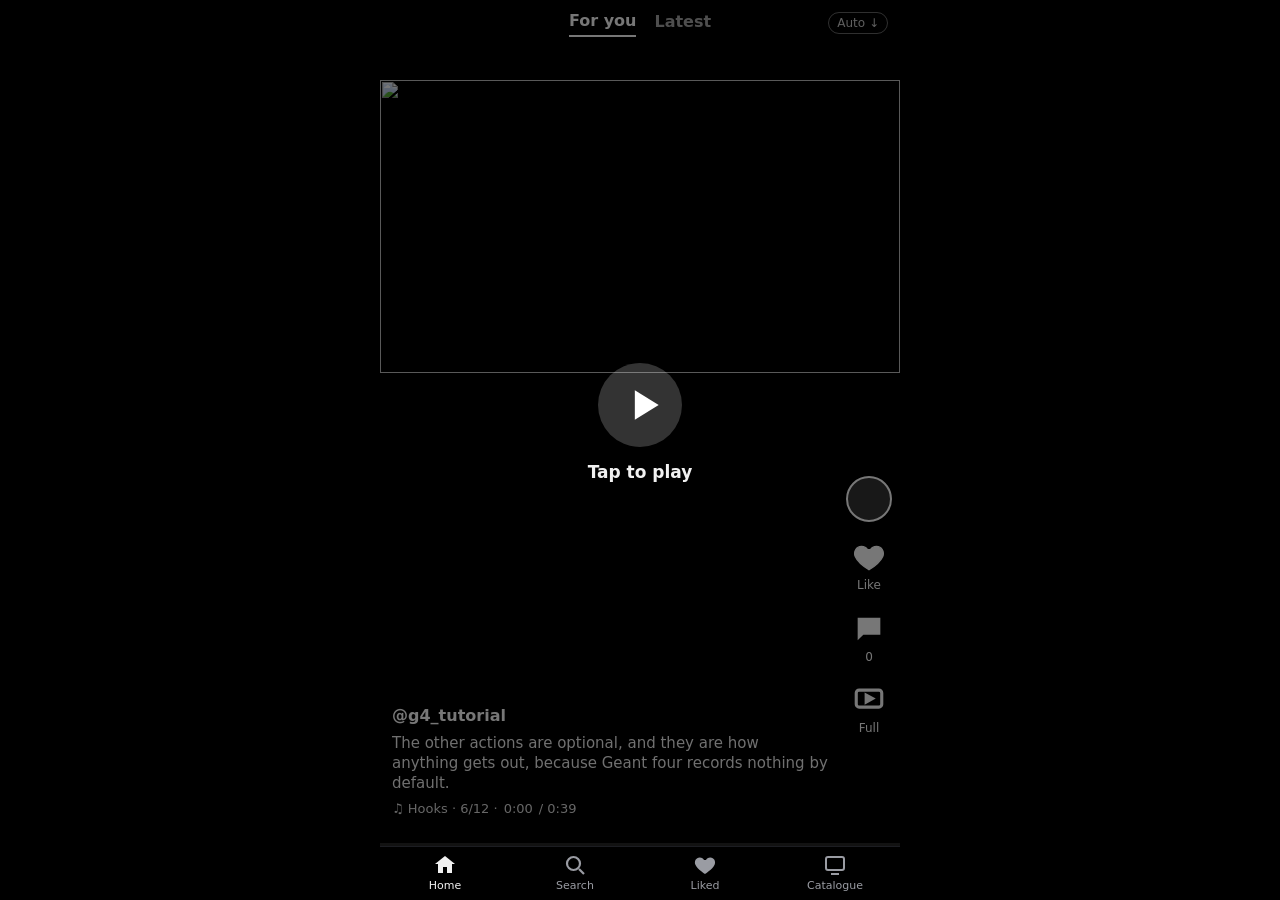
==== commit 8e1c6fda: "reels.html: 1 updated" ====
(no text change in the page or its own stylesheets)
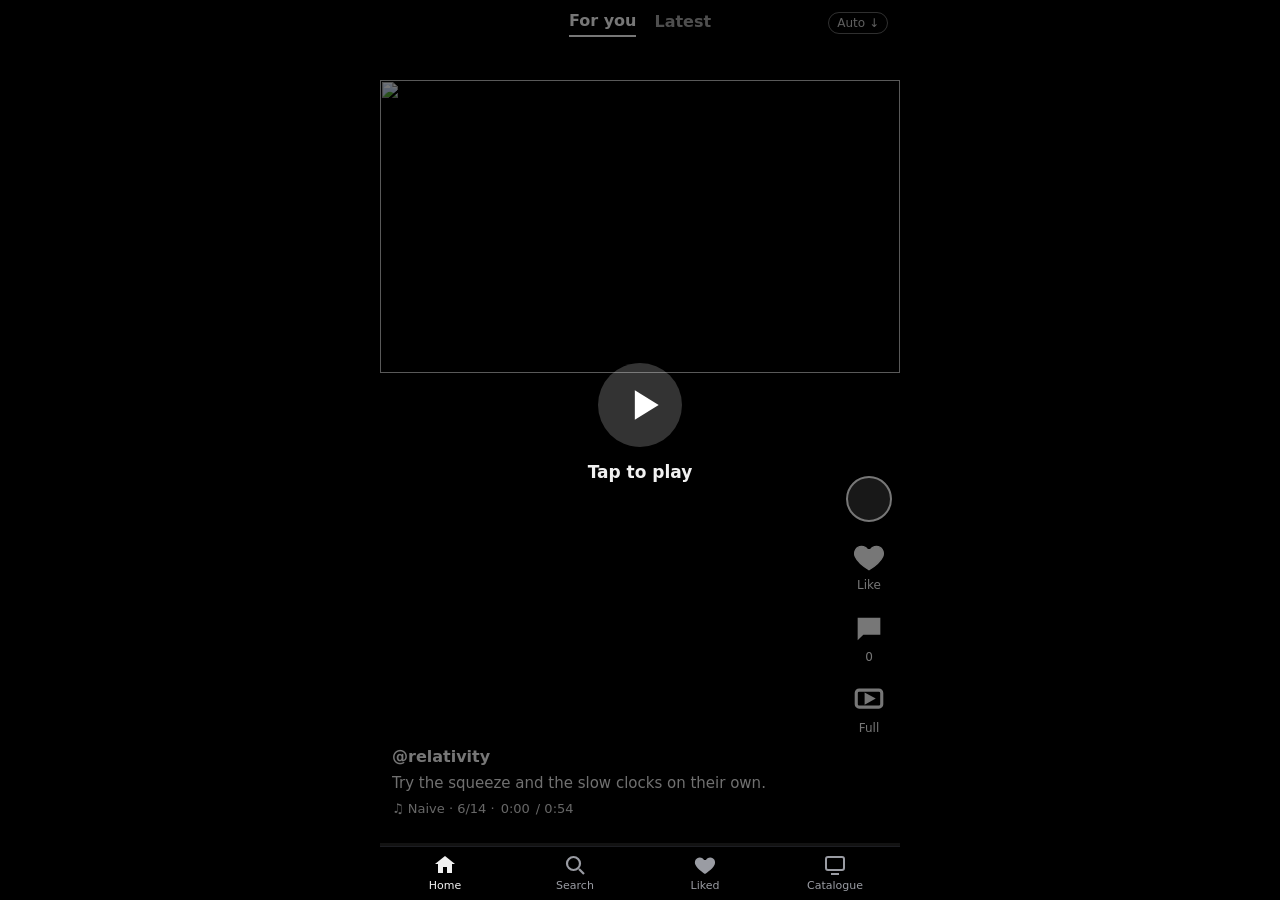
==== commit aa0dcdf8: "reels.html: 1 updated" ====
--- a/reels.html
+++ b/reels.html
@@ -1,5 +1,5 @@
 <!doctype html>
-<html lang="en"><head><script src="config.js?v=a9d47e44"></script><script src="site.js?v=a9d47e44"></script><link rel="alternate" type="application/rss+xml" title="Explainers" href="feed.xml"><meta charset="utf-8">
+<html lang="en"><head><script src="config.js?v=b2b96f8d"></script><script src="site.js?v=b2b96f8d"></script><script src="live.js?v=b2b96f8d" defer></script><link rel="alternate" type="application/rss+xml" title="Explainers" href="feed.xml"><meta charset="utf-8">
 <meta name="viewport" content="width=device-width,initial-scale=1,viewport-fit=cover,interactive-widget=resizes-content">
 <meta name="theme-color" content="#000"><meta name="apple-mobile-web-app-capable" content="yes">
 <title>Reels</title>
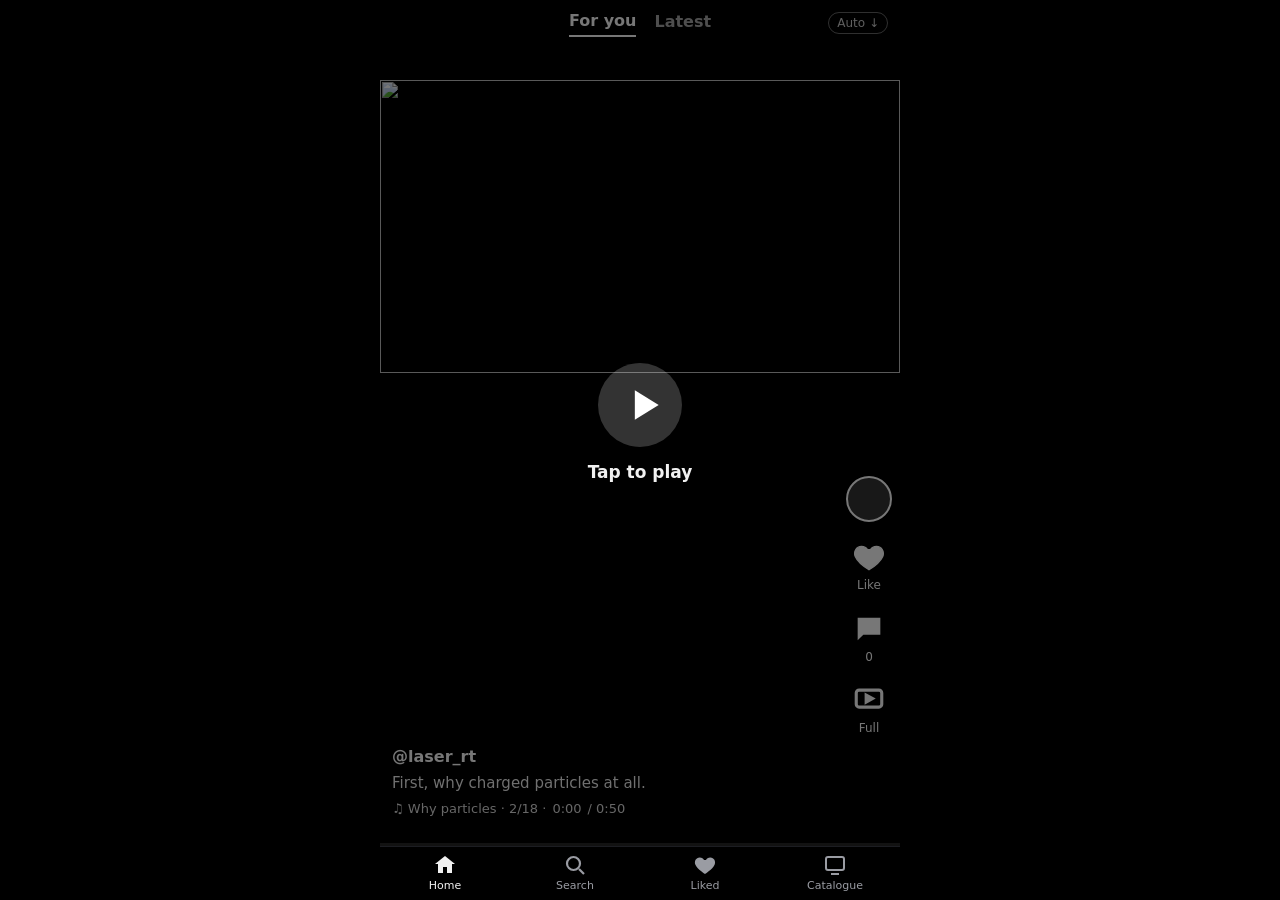
==== commit 971ca9db: "reels.html: no video changes" ====
--- a/reels.html
+++ b/reels.html
@@ -1,5 +1,5 @@
 <!doctype html>
-<html lang="en"><head><script src="config.js?v=b2b96f8d"></script><script src="site.js?v=b2b96f8d"></script><script src="live.js?v=b2b96f8d" defer></script><link rel="alternate" type="application/rss+xml" title="Explainers" href="feed.xml"><meta charset="utf-8">
+<html lang="en"><head><script src="config.js?v=b2b96f8d"></script><script src="site.js?v=b2b96f8d"></script><script src="live.js?v=b2b96f8d" defer></script><link rel="alternate" type="application/rss+xml" title="Explainers" href="feed.xml"><link rel="manifest" href="manifest.webmanifest"><link rel="apple-touch-icon" href="apple-touch-icon.png"><link rel="icon" type="image/png" sizes="192x192" href="icon-192.png"><meta charset="utf-8">
 <meta name="viewport" content="width=device-width,initial-scale=1,viewport-fit=cover,interactive-widget=resizes-content">
 <meta name="theme-color" content="#000"><meta name="apple-mobile-web-app-capable" content="yes">
 <title>Reels</title>
